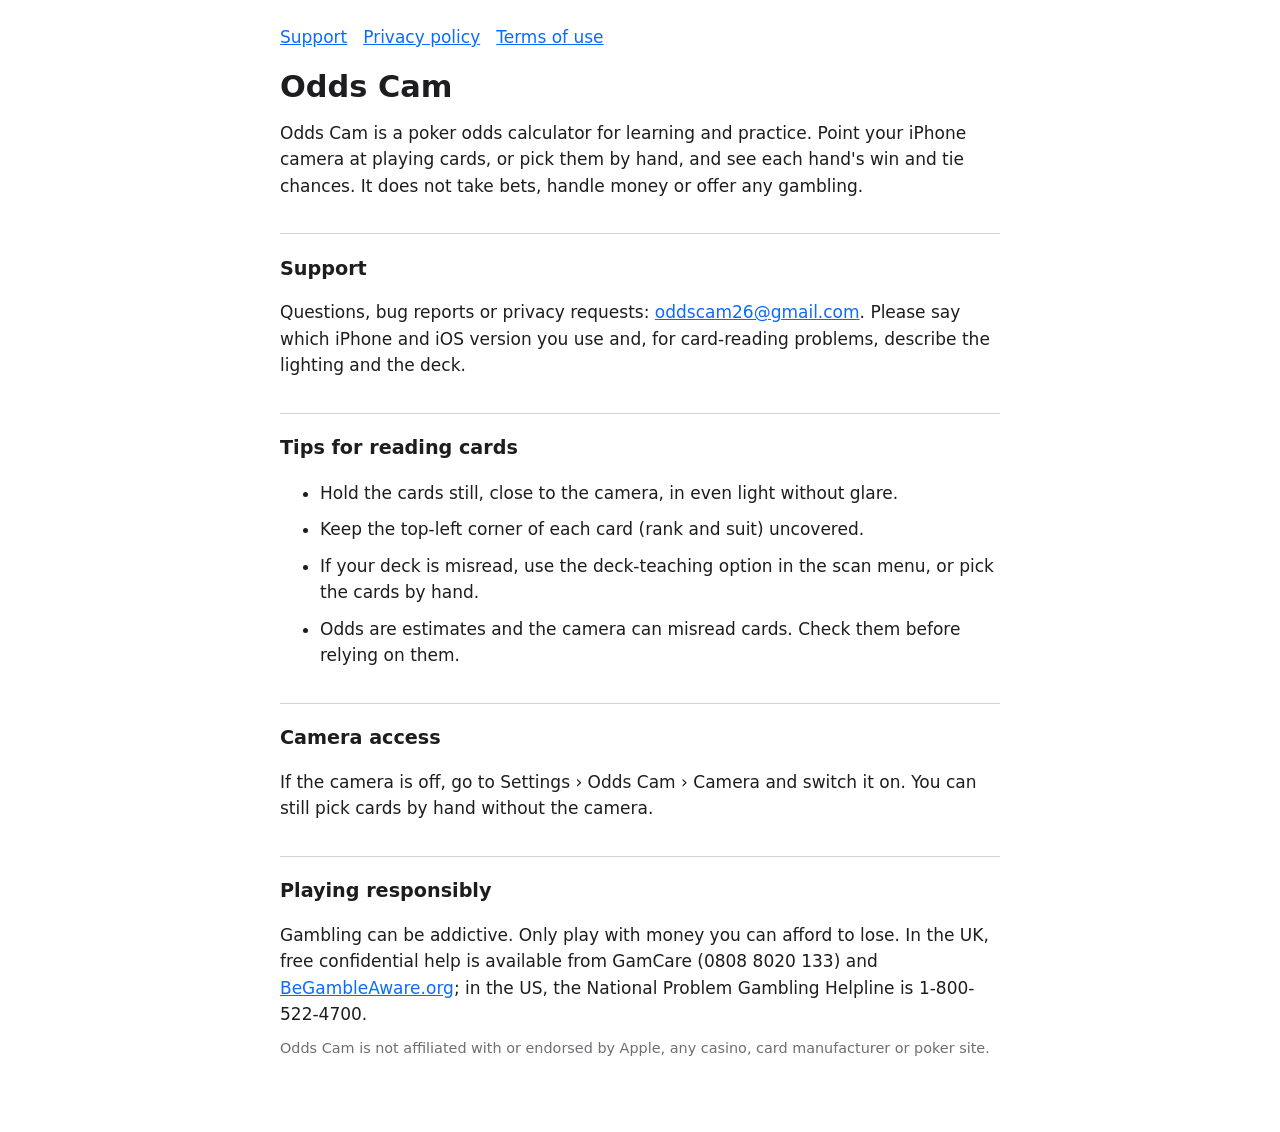
==== index.html @ 332c2e41 "Add Odds Cam support, privacy and terms pages Co-Authored-By: Claude Sonnet 5.5 <noreply@anthropic.c" ====
<!doctype html>
<html lang="en"><head><meta charset="utf-8"><meta name="viewport" content="width=device-width, initial-scale=1">
<title>Odds Cam – Support</title><link rel="stylesheet" href="style.css"></head>
<body><main>
<nav><a href="index.html">Support</a><a href="privacy.html">Privacy policy</a><a href="terms.html">Terms of use</a></nav>
<h1>Odds Cam</h1>
<p>Odds Cam is a poker odds calculator for learning and practice. Point your iPhone camera at playing cards, or pick them by hand, and see each hand's win and tie chances. It does not take bets, handle money or offer any gambling.</p>
<h2>Support</h2>
<p>Questions, bug reports or privacy requests: <a href="mailto:oddscam26@gmail.com">oddscam26@gmail.com</a>. Please say which iPhone and iOS version you use and, for card-reading problems, describe the lighting and the deck.</p>
<h2>Tips for reading cards</h2>
<ul>
<li>Hold the cards still, close to the camera, in even light without glare.</li>
<li>Keep the top-left corner of each card (rank and suit) uncovered.</li>
<li>If your deck is misread, use the deck-teaching option in the scan menu, or pick the cards by hand.</li>
<li>Odds are estimates and the camera can misread cards. Check them before relying on them.</li>
</ul>
<h2>Camera access</h2>
<p>If the camera is off, go to Settings › Odds Cam › Camera and switch it on. You can still pick cards by hand without the camera.</p>
<h2>Playing responsibly</h2>
<p>Gambling can be addictive. Only play with money you can afford to lose. In the UK, free confidential help is available from GamCare (0808 8020 133) and <a href="https://www.begambleaware.org">BeGambleAware.org</a>; in the US, the National Problem Gambling Helpline is 1-800-522-4700.</p>
<p class="muted">Odds Cam is not affiliated with or endorsed by Apple, any casino, card manufacturer or poker site.</p>
</main></body></html>
---- style.css ----
:root { color-scheme: light dark; --fg:#1d1d1f; --bg:#fff; --muted:#6e6e73; --line:#d2d2d7; --accent:#0a6cff; }
@media (prefers-color-scheme: dark) { :root { --fg:#f5f5f7; --bg:#1c1c1e; --muted:#98989d; --line:#3a3a3c; --accent:#4da3ff; } }
body { font: 17px/1.55 -apple-system, system-ui, "Segoe UI", sans-serif; color: var(--fg); background: var(--bg); margin: 0; }
main { max-width: 720px; margin: 0 auto; padding: 24px 16px 64px; }
h1 { font-size: 1.9rem; margin: .4em 0 .2em; } h2 { font-size: 1.2rem; margin-top: 1.8em; border-top: 1px solid var(--line); padding-top: 1em; }
p, li { margin: .6em 0; } .muted { color: var(--muted); font-size: .9rem; } a { color: var(--accent); }
nav a { margin-right: 16px; } .box { border: 1px solid var(--line); border-radius: 12px; padding: 4px 16px; }
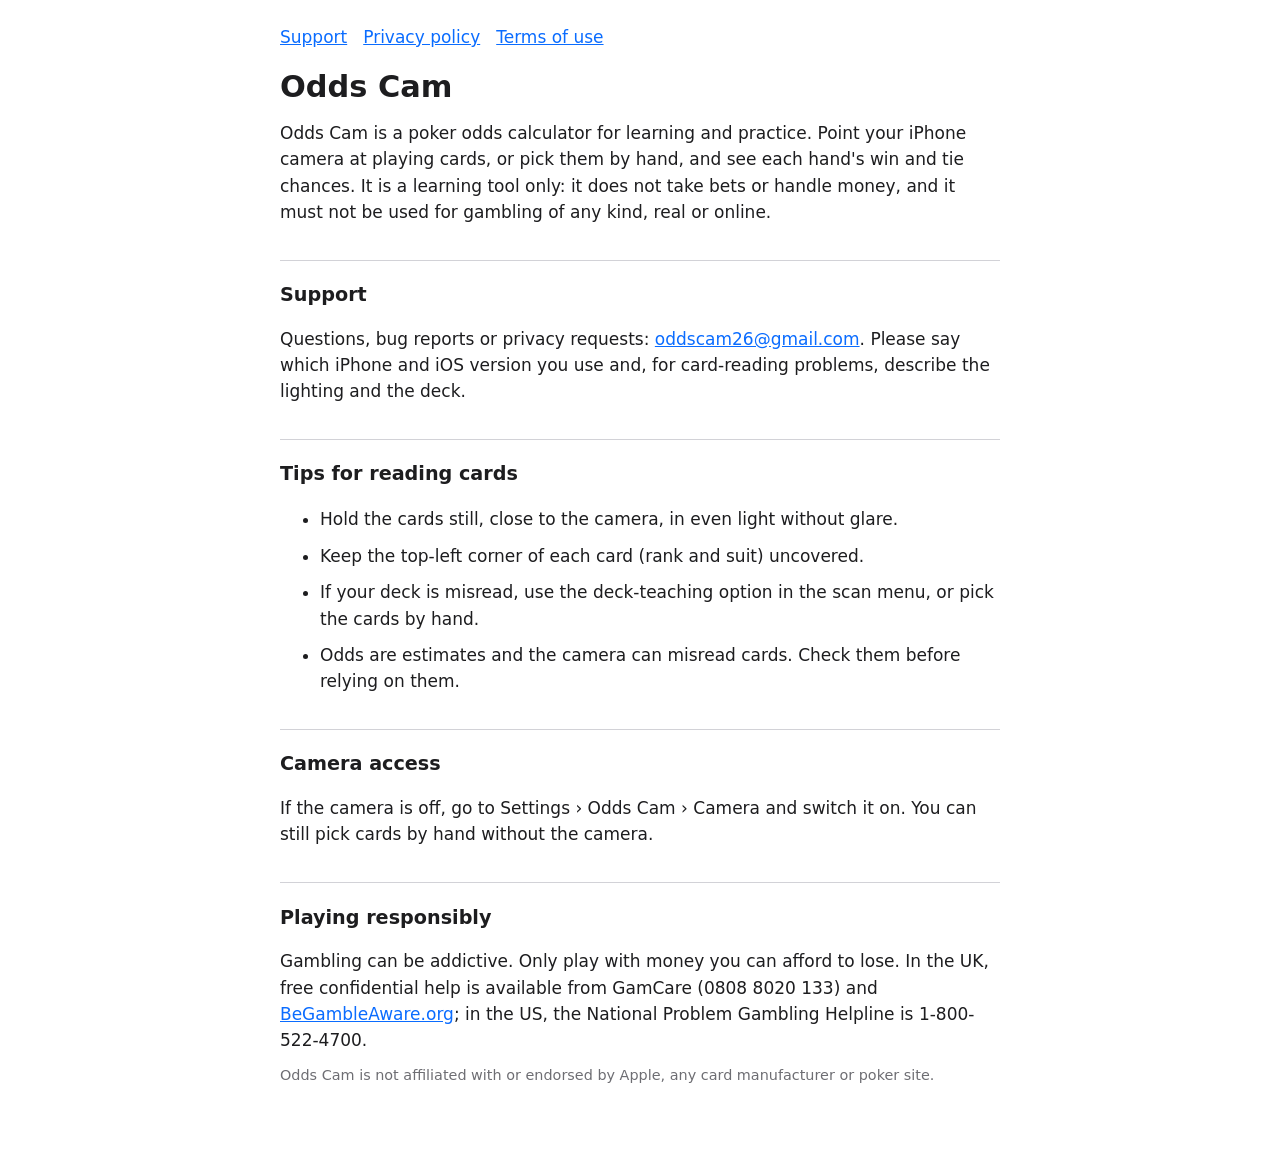
==== commit cc456654: "Update site wording: learning tool, not for gambling Co-Authored-By: Claude Sonnet 5.5 <noreply@anth" ====
--- a/index.html
+++ b/index.html
@@ -4,7 +4,7 @@
 <body><main>
 <nav><a href="index.html">Support</a><a href="privacy.html">Privacy policy</a><a href="terms.html">Terms of use</a></nav>
 <h1>Odds Cam</h1>
-<p>Odds Cam is a poker odds calculator for learning and practice. Point your iPhone camera at playing cards, or pick them by hand, and see each hand's win and tie chances. It does not take bets, handle money or offer any gambling.</p>
+<p>Odds Cam is a poker odds calculator for learning and practice. Point your iPhone camera at playing cards, or pick them by hand, and see each hand's win and tie chances. It is a learning tool only: it does not take bets or handle money, and it must not be used for gambling of any kind, real or online.</p>
 <h2>Support</h2>
 <p>Questions, bug reports or privacy requests: <a href="mailto:oddscam26@gmail.com">oddscam26@gmail.com</a>. Please say which iPhone and iOS version you use and, for card-reading problems, describe the lighting and the deck.</p>
 <h2>Tips for reading cards</h2>
@@ -18,5 +18,5 @@
 <p>If the camera is off, go to Settings › Odds Cam › Camera and switch it on. You can still pick cards by hand without the camera.</p>
 <h2>Playing responsibly</h2>
 <p>Gambling can be addictive. Only play with money you can afford to lose. In the UK, free confidential help is available from GamCare (0808 8020 133) and <a href="https://www.begambleaware.org">BeGambleAware.org</a>; in the US, the National Problem Gambling Helpline is 1-800-522-4700.</p>
-<p class="muted">Odds Cam is not affiliated with or endorsed by Apple, any casino, card manufacturer or poker site.</p>
+<p class="muted">Odds Cam is not affiliated with or endorsed by Apple, any card manufacturer or poker site.</p>
 </main></body></html>
